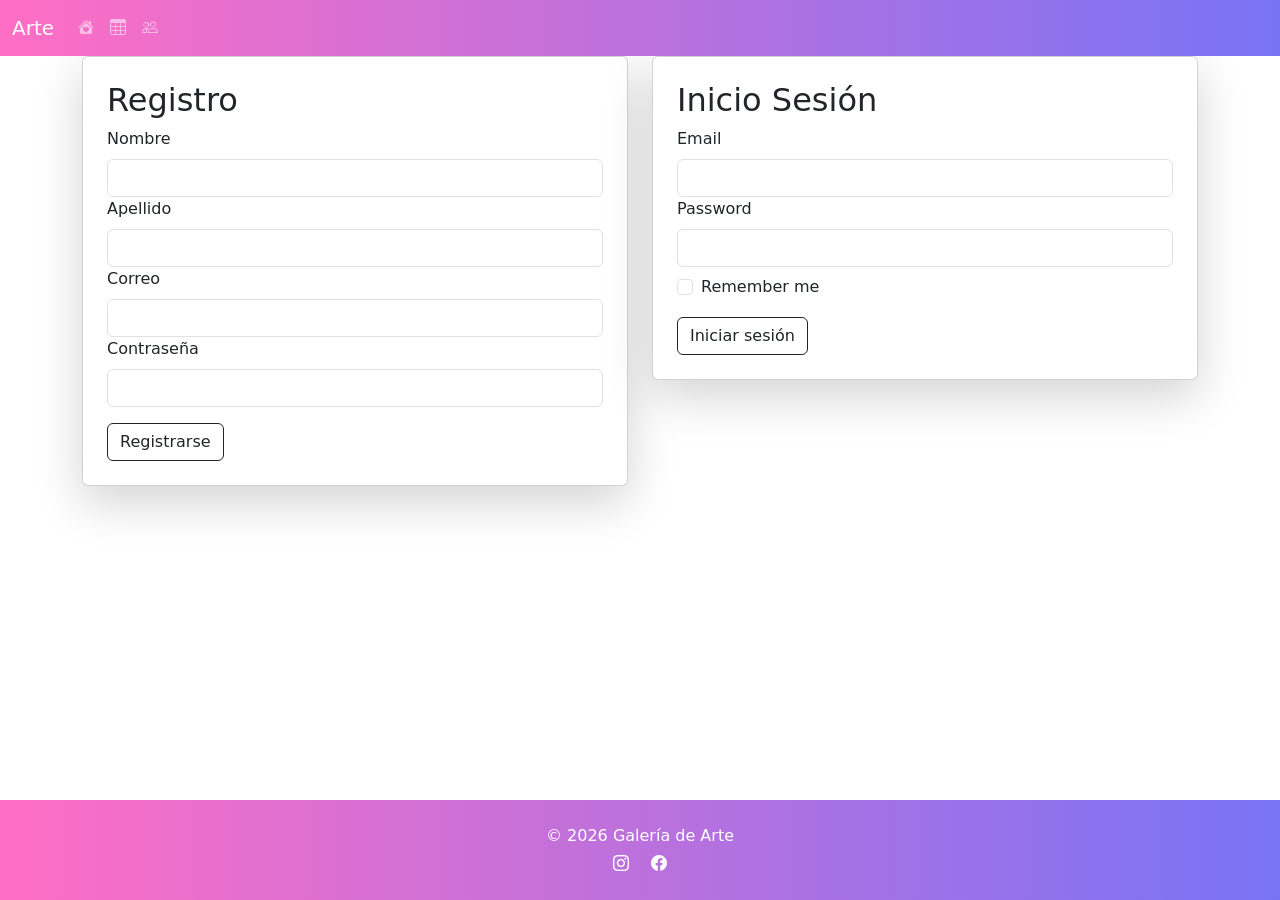
==== app/forms.html @ 4a360cab "cambios" ====
<!DOCTYPE html>
<html lang="es-Co">

<head>
    <meta charset="UTF-8">
    <meta name="viewport" content="width=device-width, initial-scale=1.0">
    <title>Taller 3</title>
    <link rel="icon" type="image/x-icon" href="../assets/img/logo_sena.png">
    <!-- seo tags -->
    <meta name="author" content="Angie Rodriguez">
    <meta name="description" content="taller 1 de maquetacion web">
    <meta name="keywords" content="TALLER,taller,Taller">
    <!--OPTIMIZATION TAGS  meta [name="" content=""]*5-->
    <meta name="theme-color" content="#000000">
    <meta name="MobileOptimized" content="width">
    <meta name="HandheldFriendly" content="true">
    <meta name="mobile-web-app-capable" content="yes">
    <meta name="apple-mobile-web-app-status-bar-style" content="black-traslucent">

    <!--BOOSTRAP CSS cdn-->
    <link href="https://cdn.jsdelivr.net/npm/bootstrap@5.3.8/dist/css/bootstrap.min.css" rel="stylesheet"
        integrity="sha384-sRIl4kxILFvY47J16cr9ZwB07vP4J8+LH7qKQnuqkuIAvNWLzeN8tE5YBujZqJLB" crossorigin="anonymous">
    <!-- Bootstrap Icons cdn -->
    <link rel="stylesheet" href="https://cdn.jsdelivr.net/npm/bootstrap-icons@1.13.1/font/bootstrap-icons.min.css">
    <!--BOOSTRAP CSS LOCAL 
    <link rel="stylesheet" href="taller3/assets/css/bootstrap.css">
    -->
    <link rel="stylesheet" href="/assets/css/style.css">
</head>

<body>
    <header class="sticky-top">
        <nav class="navbar navbar-expand-sm navbar-dark sticky-top ">
            <div class="container-fluid">
                <a class="navbar-brand" href="#">Arte</a>

                <button class="navbar-toggler" type="button" data-bs-toggle="collapse" data-bs-target="#menu">
                    <span class="navbar-toggler-icon"></span>
                </button>

                <div class="collapse navbar-collapse" id="menu">
                    <ul class="navbar-nav">
                        <li class="nav-item">
                            <a class="nav-link" href="../index.html"><i class="bi bi-house-heart-fill"></i></a>
                        </li>
                        <li class="nav-item"><a class="nav-link" href="/app/tables.html"><i class="bi bi-table"></i></a></li>
                        <li class="nav-item"><a class="nav-link" href="/app/forms.html"><i class="bi bi-people"></i></a></li>
                    </ul>
                </div>
            </div>
        </nav>
    </header>
    <main>
        <div class="container">
            <div class="row">

                <div class="col-6">
                    <div class="card shadow-lg p-4">
                        <h2>Registro</h2>
                        <form>
                            

                            <label class="form-label">Nombre</label>
                            <input type="text" class="form-control">

                            <label class="form-label">Apellido</label>
                            <input type="text" class="form-control">

                            <label class="form-label">Correo</label>
                            <input type="email" class="form-control">

                            <label class="form-label">Contraseña</label>
                            <input type="password" class="form-control">

                            <button type="button" class="btn btn-outline-dark mt-3">
                                Registrarse
                            </button>
                        </form>
                    </div>
                </div>

                <div class="col-6">
                    <div class="card shadow-lg p-4">
                        <h2>Inicio Sesión</h2>
                        <form>
                            

                            <label class="form-label">Email</label>
                            <input type="email" class="form-control">

                            <label class="form-label">Password</label>
                            <input type="password" class="form-control">

                            <div class="form-check mt-2">
                                <input class="form-check-input" type="checkbox">
                                <label class="form-check-label">
                                    Remember me
                                </label>
                            </div>

                            <button type="button" class="btn btn-outline-dark mt-3">
                                Iniciar sesión
                            </button>
                        </form>
                    </div>
                </div>

            </div>
        </div>
    </main>
     <!-- FOOTER -->
    <footer class="footer text-center p-4 text-white fixed-bottom">
        <p class="mb-1">© 2026 Galería de Arte</p>
        <i class="bi bi-instagram mx-2"></i>
        <i class="bi bi-facebook mx-2"></i>
    </footer>

    <script src="https://cdn.jsdelivr.net/npm/bootstrap@5.3.8/dist/js/bootstrap.bundle.min.js"
        integrity="sha384-ENjdO4Dr2bkBIFxQpeoY9F1kC7xkG6j5rZl2j6Y5n0hZl5z5n0hZl5z5n0hZl5z5"
        crossorigin="anonymous"></script>

</body>

</html>
---- assets/css/style.css ----
.navbar {
     background: linear-gradient(90deg, #ff6ec4, #7873f5);
 }

 .footer {
     background: linear-gradient(90deg, #ff6ec4, #7873f5);
 }

 .thead-art {
     background-color: #ff69b4;
     color: white;
 }
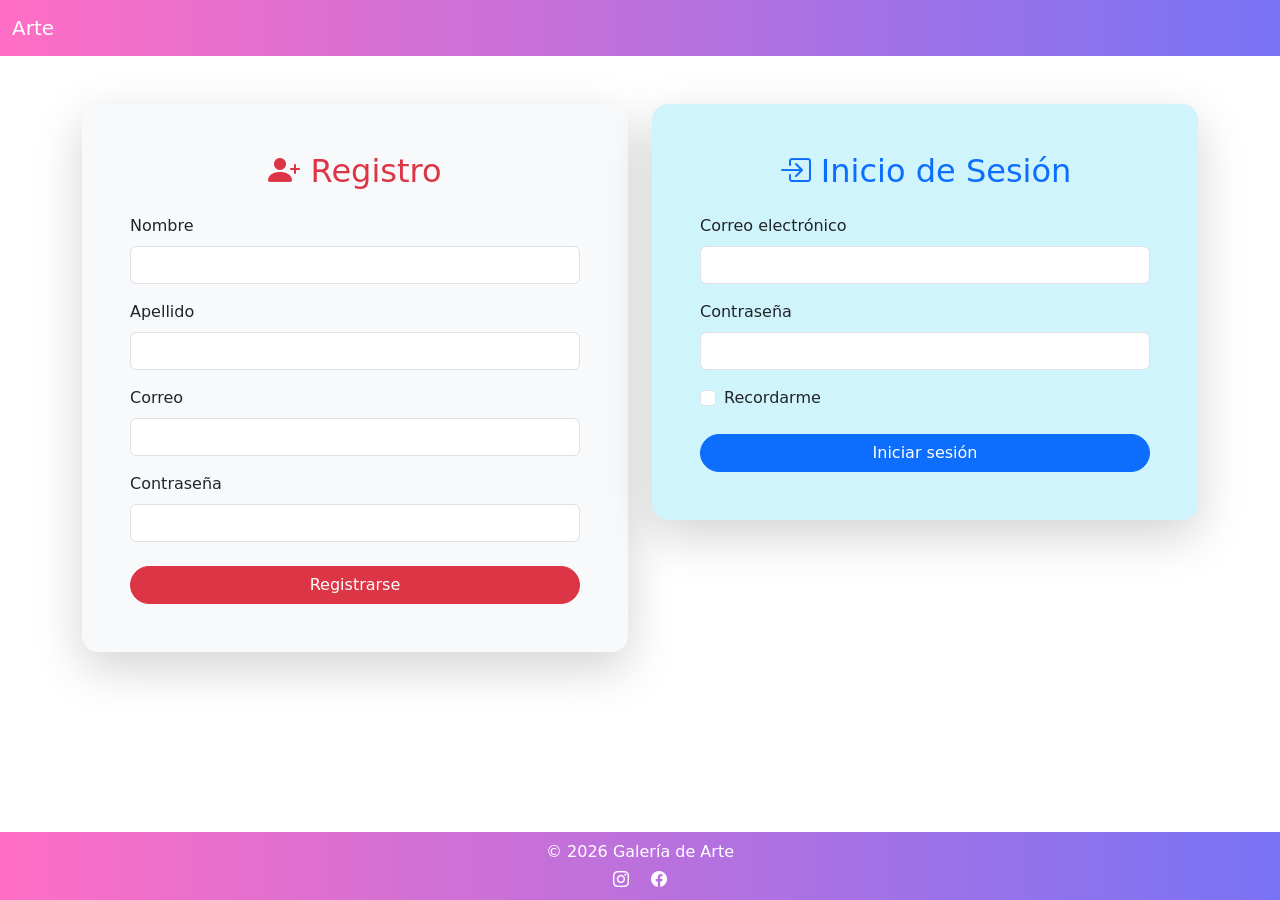
==== commit 8a9c4965: "Diseño pagina" ====
--- a/app/forms.html
+++ b/app/forms.html
@@ -32,84 +32,84 @@
     <header class="sticky-top">
         <nav class="navbar navbar-expand-sm navbar-dark sticky-top ">
             <div class="container-fluid">
-                <a class="navbar-brand" href="#">Arte</a>
+                <a class="navbar-brand" href="">Arte</a>
 
                 <button class="navbar-toggler" type="button" data-bs-toggle="collapse" data-bs-target="#menu">
                     <span class="navbar-toggler-icon"></span>
                 </button>
 
-                <div class="collapse navbar-collapse" id="menu">
-                    <ul class="navbar-nav">
-                        <li class="nav-item">
-                            <a class="nav-link" href="../index.html"><i class="bi bi-house-heart-fill"></i></a>
-                        </li>
-                        <li class="nav-item"><a class="nav-link" href="/app/tables.html"><i class="bi bi-table"></i></a></li>
-                        <li class="nav-item"><a class="nav-link" href="/app/forms.html"><i class="bi bi-people"></i></a></li>
-                    </ul>
-                </div>
+                
             </div>
         </nav>
     </header>
     <main>
-        <div class="container">
-            <div class="row">
+        <div class="container my-5">
+            <div class="row g-4">
 
-                <div class="col-6">
-                    <div class="card shadow-lg p-4">
-                        <h2>Registro</h2>
-                        <form>
-                            
+                <!-- Registro -->
+                <div class="col-md-6">
+                    <div class="card border-0 shadow-lg rounded-4 bg-light">
+                        <div class="card-body p-5">
+                            <h2 class="text-center text-danger mb-4">
+                                <i class="bi bi-person-plus-fill"></i> Registro
+                            </h2>
 
-                            <label class="form-label">Nombre</label>
-                            <input type="text" class="form-control">
+                            <form>
+                                <label class="form-label">Nombre</label>
+                                <input type="text" class="form-control mb-3">
 
-                            <label class="form-label">Apellido</label>
-                            <input type="text" class="form-control">
+                                <label class="form-label">Apellido</label>
+                                <input type="text" class="form-control mb-3">
 
-                            <label class="form-label">Correo</label>
-                            <input type="email" class="form-control">
+                                <label class="form-label">Correo</label>
+                                <input type="email" class="form-control mb-3">
 
-                            <label class="form-label">Contraseña</label>
-                            <input type="password" class="form-control">
+                                <label class="form-label">Contraseña</label>
+                                <input type="password" class="form-control mb-4">
 
-                            <button type="button" class="btn btn-outline-dark mt-3">
-                                Registrarse
-                            </button>
-                        </form>
+                                <button class="btn btn-danger w-100 rounded-pill">
+                                    Registrarse
+                                </button>
+                            </form>
+                        </div>
                     </div>
                 </div>
 
-                <div class="col-6">
-                    <div class="card shadow-lg p-4">
-                        <h2>Inicio Sesión</h2>
-                        <form>
-                            
+                <!-- Inicio de sesión -->
+                <div class="col-md-6">
+                    <div class="card border-0 shadow-lg rounded-4 bg-info-subtle">
+                        <div class="card-body p-5">
+                            <h2 class="text-center text-primary mb-4">
+                                <i class="bi bi-box-arrow-in-right"></i> Inicio de Sesión
+                            </h2>
 
-                            <label class="form-label">Email</label>
-                            <input type="email" class="form-control">
+                            <form>
+                                <label class="form-label">Correo electrónico</label>
+                                <input type="email" class="form-control mb-3">
 
-                            <label class="form-label">Password</label>
-                            <input type="password" class="form-control">
+                                <label class="form-label">Contraseña</label>
+                                <input type="password" class="form-control mb-3">
 
-                            <div class="form-check mt-2">
-                                <input class="form-check-input" type="checkbox">
-                                <label class="form-check-label">
-                                    Remember me
-                                </label>
-                            </div>
+                                <div class="form-check mb-4">
+                                    <input class="form-check-input" type="checkbox">
+                                    <label class="form-check-label">
+                                        Recordarme
+                                    </label>
+                                </div>
 
-                            <button type="button" class="btn btn-outline-dark mt-3">
-                                Iniciar sesión
-                            </button>
-                        </form>
+                                <a href="/index.html" class="btn btn-primary w-100 rounded-pill">
+                                    Iniciar sesión
+                                </a>
+                            </form>
+                        </div>
                     </div>
                 </div>
 
             </div>
         </div>
     </main>
-     <!-- FOOTER -->
-    <footer class="footer text-center p-4 text-white fixed-bottom">
+    <!-- FOOTER -->
+    <footer class="footer text-center p-2 text-white fixed-bottom">
         <p class="mb-1">© 2026 Galería de Arte</p>
         <i class="bi bi-instagram mx-2"></i>
         <i class="bi bi-facebook mx-2"></i>
--- a/assets/css/style.css
+++ b/assets/css/style.css
@@ -5,6 +5,9 @@
  .footer {
      background: linear-gradient(90deg, #ff6ec4, #7873f5);
  }
+ .contenedor{
+    background: linear-gradient(90deg, #ff6ec4, #7873f5);
+ }
 
  .thead-art {
      background-color: #ff69b4;
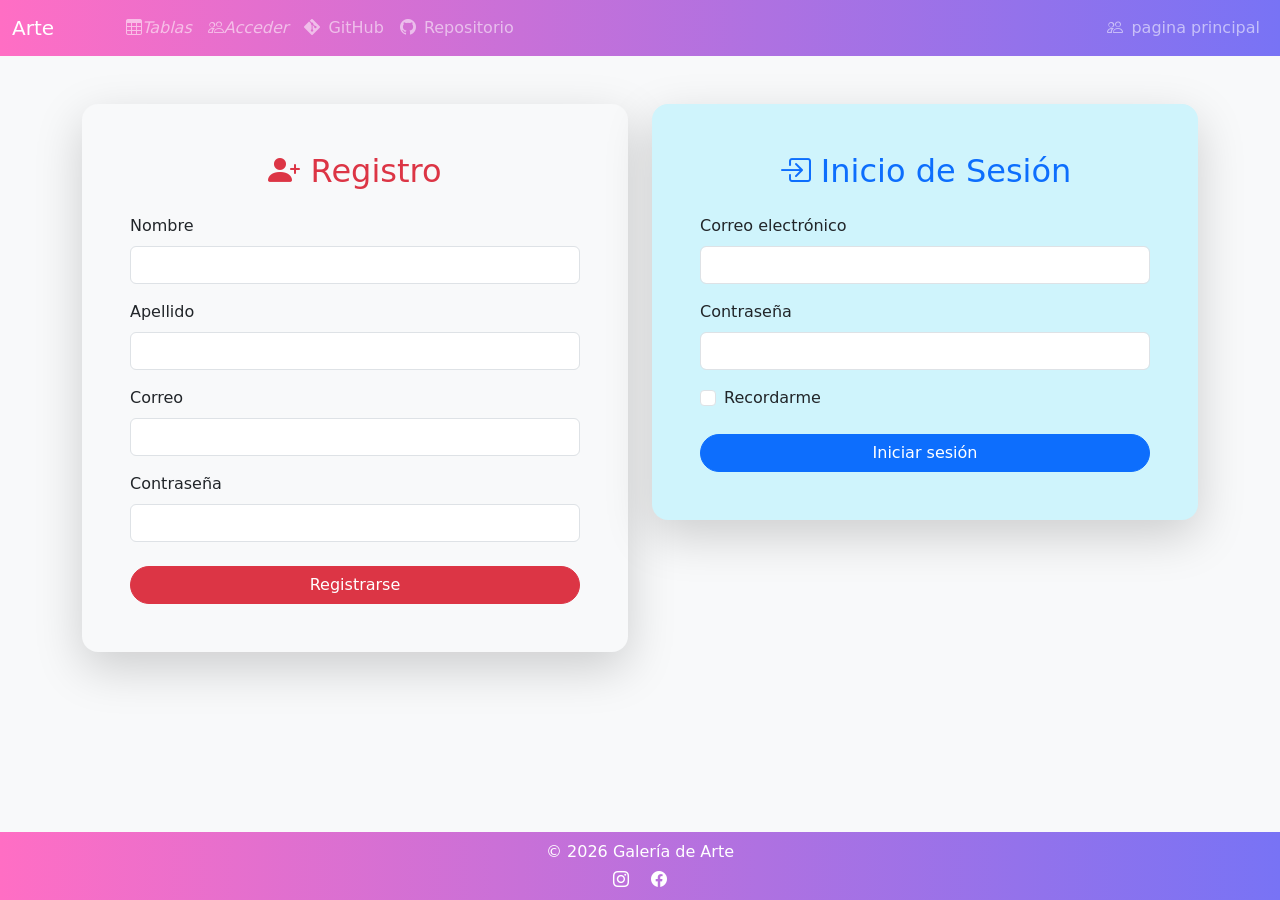
==== commit 53c054d3: "Agregue nuevos cambios,mejore diseño y nuevo archivo" ====
--- a/app/forms.html
+++ b/app/forms.html
@@ -5,7 +5,7 @@
     <meta charset="UTF-8">
     <meta name="viewport" content="width=device-width, initial-scale=1.0">
     <title>Taller 3</title>
-    <link rel="icon" type="image/x-icon" href="../assets/img/logo_sena.png">
+    <link rel="icon" type="image/x-icon" href="/assets/img/imagen1.png">
     <!-- seo tags -->
     <meta name="author" content="Angie Rodriguez">
     <meta name="description" content="taller 1 de maquetacion web">
@@ -26,19 +26,54 @@
     <link rel="stylesheet" href="taller3/assets/css/bootstrap.css">
     -->
     <link rel="stylesheet" href="/assets/css/style.css">
+    <style>
+        body {
+            background-color: #f8f9fa;
+        }
+
+        .navbar {
+            background: linear-gradient(90deg, #ff6ec4, #7873f5);
+        }
+
+        .footer {
+            background: linear-gradient(90deg, #ff6ec4, #7873f5);
+        }
+
+        .thead-art {
+            background-color: #ff69b4;
+            color: white;
+        }
+    </style>
 </head>
 
 <body>
     <header class="sticky-top">
         <nav class="navbar navbar-expand-sm navbar-dark sticky-top ">
             <div class="container-fluid">
-                <a class="navbar-brand" href="">Arte</a>
+                <a class="navbar-brand" href="/index.html">Arte</a>
 
                 <button class="navbar-toggler" type="button" data-bs-toggle="collapse" data-bs-target="#menu">
                     <span class="navbar-toggler-icon"></span>
                 </button>
+                <div class="collapse navbar-collapse" id="menu">
+                    <ul class="navbar-nav mx-5">
 
-                
+                        <li class="nav-item"><a class="nav-link" href="/app/tables.html"><i
+                                    class="bi bi-table">Tablas</i></a></li>
+                        <li class="nav-item"><a class="nav-link" href="/app/forms.html"><i
+                                    class="bi bi-people">Acceder</i></a></li>
+                        <li class="nav-item"><a class="nav-link" href="/app/github.html"><i class="bi bi-git me-2"></i>GitHub</a></li>
+                        <li class="nav-item"><a class="nav-link" href="/app/repositorio.html"><i class="bi bi-github me-2"></i>Repositorio</a></li>
+                    </ul>
+                    <ul class="navbar-nav ms-auto">
+                        <li class="nav-item">
+                            <a class="nav-link" href="/index.html">
+                                <i class="bi bi-people me-2"></i>pagina principal
+                            </a>
+                        </li>
+                    </ul>
+                </div>
+
             </div>
         </nav>
     </header>
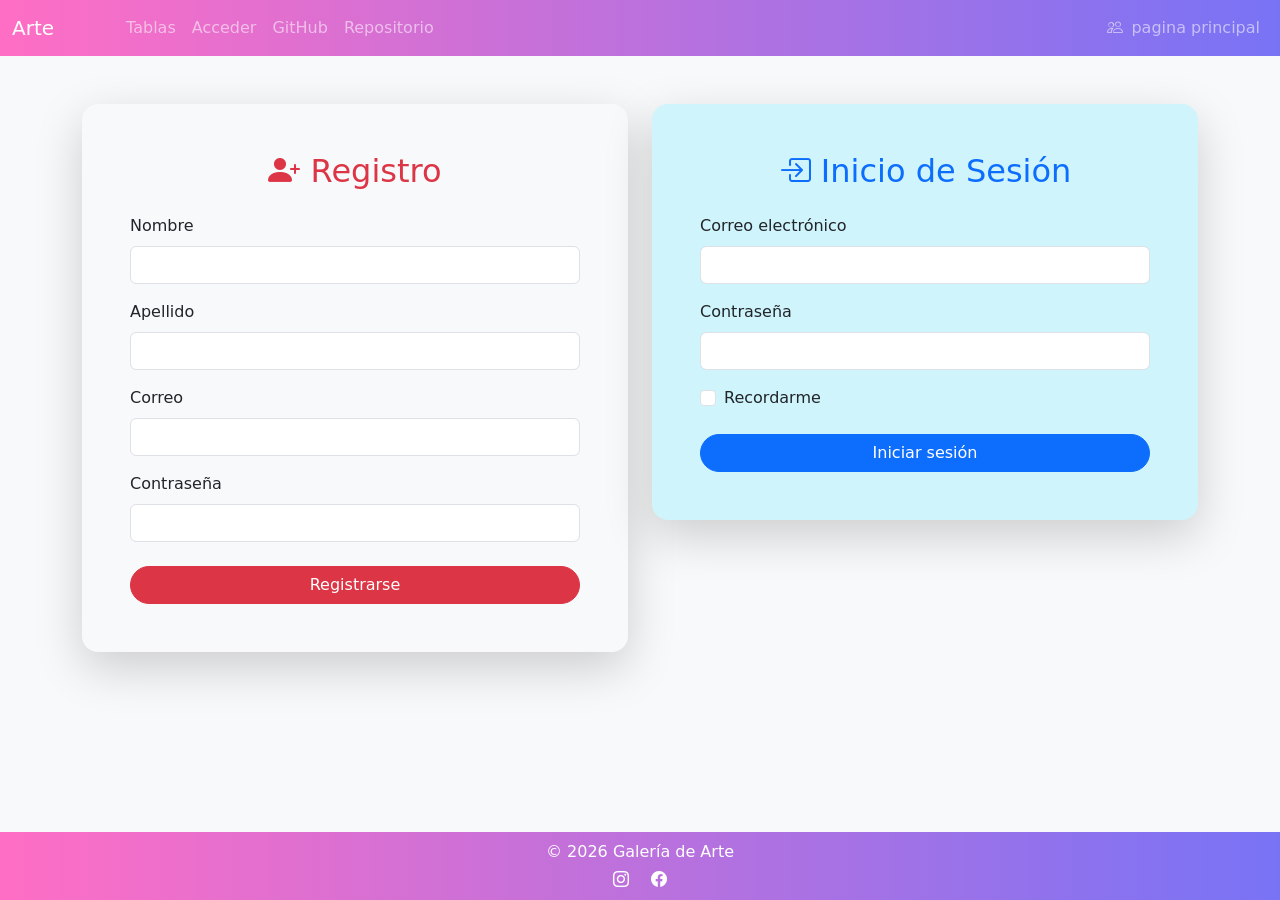
==== commit 33c20d93: "Actualizacion" ====
--- a/app/forms.html
+++ b/app/forms.html
@@ -16,7 +16,6 @@
     <meta name="HandheldFriendly" content="true">
     <meta name="mobile-web-app-capable" content="yes">
     <meta name="apple-mobile-web-app-status-bar-style" content="black-traslucent">
-
     <!--BOOSTRAP CSS cdn-->
     <link href="https://cdn.jsdelivr.net/npm/bootstrap@5.3.8/dist/css/bootstrap.min.css" rel="stylesheet"
         integrity="sha384-sRIl4kxILFvY47J16cr9ZwB07vP4J8+LH7qKQnuqkuIAvNWLzeN8tE5YBujZqJLB" crossorigin="anonymous">
@@ -25,7 +24,6 @@
     <!--BOOSTRAP CSS LOCAL 
     <link rel="stylesheet" href="taller3/assets/css/bootstrap.css">
     -->
-    <link rel="stylesheet" href="/assets/css/style.css">
     <style>
         body {
             background-color: #f8f9fa;
@@ -47,6 +45,7 @@
 </head>
 
 <body>
+    <!-- NAV -->
     <header class="sticky-top">
         <nav class="navbar navbar-expand-sm navbar-dark sticky-top ">
             <div class="container-fluid">
@@ -55,15 +54,16 @@
                 <button class="navbar-toggler" type="button" data-bs-toggle="collapse" data-bs-target="#menu">
                     <span class="navbar-toggler-icon"></span>
                 </button>
+
                 <div class="collapse navbar-collapse" id="menu">
                     <ul class="navbar-nav mx-5">
 
-                        <li class="nav-item"><a class="nav-link" href="/app/tables.html"><i
-                                    class="bi bi-table">Tablas</i></a></li>
-                        <li class="nav-item"><a class="nav-link" href="/app/forms.html"><i
-                                    class="bi bi-people">Acceder</i></a></li>
-                        <li class="nav-item"><a class="nav-link" href="/app/github.html"><i class="bi bi-git me-2"></i>GitHub</a></li>
-                        <li class="nav-item"><a class="nav-link" href="/app/repositorio.html"><i class="bi bi-github me-2"></i>Repositorio</a></li>
+                        
+
+                        <li class="nav-item"><a class="nav-link" href="tables.html">Tablas</a></li>
+                        <li class="nav-item"><a class="nav-link" href="forms.html">Acceder</a></li>
+                        <li class="nav-item"><a class="nav-link" href="github.html">GitHub</a></li>
+                        <li class="nav-item"><a class="nav-link" href="repositorio.html">Repositorio</a></li>
                     </ul>
                     <ul class="navbar-nav ms-auto">
                         <li class="nav-item">
@@ -73,10 +73,10 @@
                         </li>
                     </ul>
                 </div>
-
             </div>
         </nav>
     </header>
+
     <main>
         <div class="container my-5">
             <div class="row g-4">
@@ -150,9 +150,7 @@
         <i class="bi bi-facebook mx-2"></i>
     </footer>
 
-    <script src="https://cdn.jsdelivr.net/npm/bootstrap@5.3.8/dist/js/bootstrap.bundle.min.js"
-        integrity="sha384-ENjdO4Dr2bkBIFxQpeoY9F1kC7xkG6j5rZl2j6Y5n0hZl5z5n0hZl5z5n0hZl5z5"
-        crossorigin="anonymous"></script>
+    <script src="https://cdn.jsdelivr.net/npm/bootstrap@5.3.8/dist/js/bootstrap.bundle.min.js"></script>
 
 </body>
 
